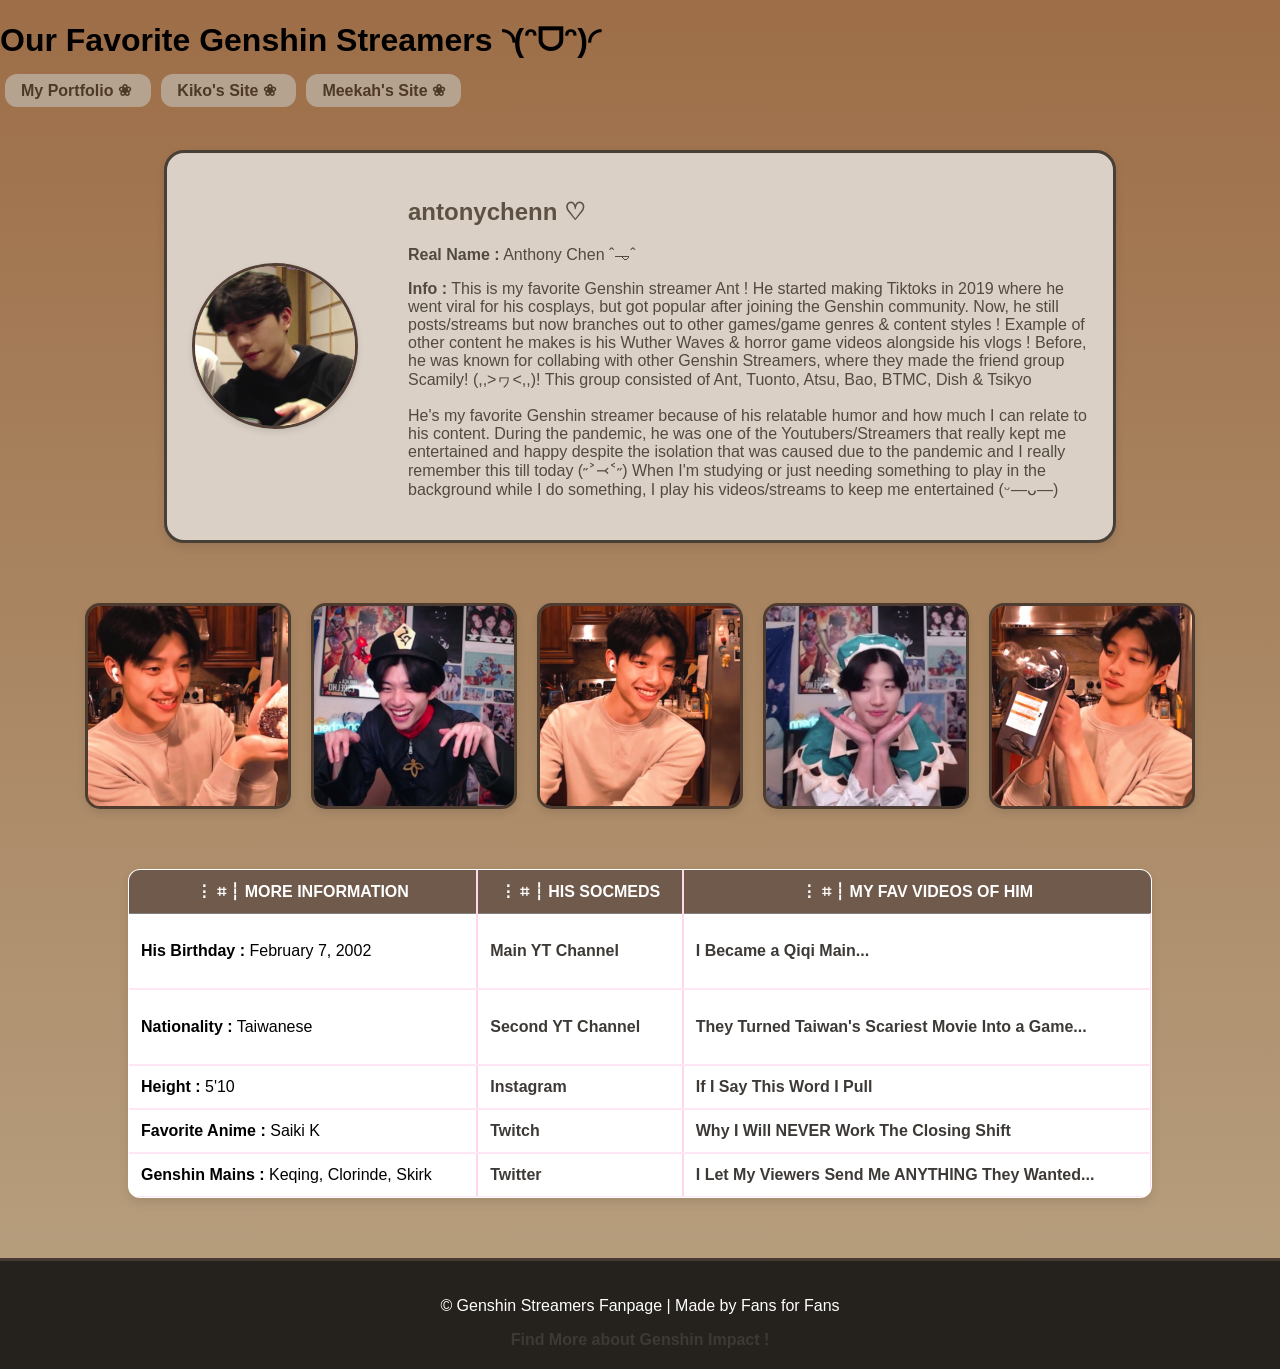
==== public/2Q1GCSLozano.html @ 348d7e45 "2Q1GCSLozano.html" ====
<!DOCTYPE html>
<html lang="eng">
    <head>
        <meta charset="UTF-8">
        <meta viewpoint content = "width=device-width, initial-scale=1.0">
           <meta name="description" content="1st Graded Exercise">
        <title> Our Favorite Genshin Streamers</title>
        <link rel="icon" type = "image/png" href = "https://upload-os-bbs.hoyolab.com/upload/2022/10/03/13055238/af50ff2c8361e49f129f9ef5a3973dce_2126175436198633191.png">
         <link rel="stylesheet" href="stylesheet.css">
        <link rel="preconnect" href="https://fonts.googleapis.com">
        <link rel="preconnect" href="https://fonts.gstatic.com" crossorigin>
        

   <style> 
  body {
            background-image: linear-gradient(to bottom, #9d6e48 , #b8a181); 
            min-height: 100vh; 
            margin: 0; 
            font-family:'Montserrat', sans-serif;
        }

     
        nav {
            margin-top: 10px;
        }

        nav a {
            text-decoration: none;
            color: #4d3925;
            background-color: #b5a28f;
            padding: 8px 16px;
            border-radius: 12px;
            margin: 0 5px;
            font-weight: 600;
            transition: all 0.3s ease;
        }

        nav a:hover {
            background-color: #c4aea0;
            transform: scale(1.1);
        }

             

        .info-box {
            display: flex;              
            align-items: center;          
            justify-content: flex-start; 
            gap: 50px;                   
            background-color: #dad0c6;
            border: 3px solid #484036;
            border-radius: 20px;
            padding: 25px;
            width: 70%;
            margin: 0 auto;
             margin-top: 50px; 
            box-shadow: 0 4px 10px rgba(0,0,0,0.1);
        }

   
        .info-box img {
            width: 160px;
            height: 160px;
            border-radius: 50%;         
            object-fit: cover;           
            border: 3px solid #523f36;   
            box-shadow: 0 3px 6px rgba(0, 0, 0, 0.1);
        }
        .info-box h2 {
            color: #5e5143;
        }

        .info-box p {
            color: #534a3f;
        }

    

        .image-row {
            display: flex;           
            justify-content: center;  
            gap: 20px;                 
            margin-top: 60px;        
        }

        .image-row img {
            width: 200px;              
            height: 200px;
            object-fit: cover;         
            border-radius: 15px;       
            border: 3px solid #4d3c2f;
            box-shadow: 0 4px 8px rgba(0,0,0,0.1);
            transition: transform 0.3s;
        }

        .image-row img:hover {
            transform: scale(1.05);    
        }
        
        table {
            width: 80%;
            margin: 60px auto; 
            border-collapse: collapse; 
            background-color: #fff;
            border-radius: 12px;
            overflow: hidden;
            box-shadow: 0 4px 10px rgba(0,0,0,0.1);
        }

         th {
            background-color: #705a4b;
            color: #ffffff;
            padding: 12px;
            border-right: 2px solid #ffd6ec; 
            text-transform: uppercase;
        }


        th:last-child{
            border-right: none;
        }

        td {
            background-color: #fff;
            padding: 12px;
            border-bottom: 2px solid #ffe6f5; 
            border-right: 2px solid #ffd6ec;   
        }

        a {
           color: #3d3936;          
           text-decoration: none;   
           font-weight: 600;       
        }

        a:hover {
         color: #75695b;          
         text-decoration: underline; 
        }

        

         footer {
         background-color: #25211c; 
         color: #ffffff;            
         text-align: center;        
         padding: 20px;             
         margin-top: 40px; 
         border-top: 3px solid #453b32; 
}

 </style>
 <head>

 <h1>  Our Favorite Genshin Streamers ◝(ᵔᗜᵔ)◜ </h1>
        <nav>
            <a href="../index.html"> My Portfolio ❀ </a>
            <a href="about.html"> Kiko's Site ❀ </a>
            <a href="portfolio.html"> Meekah's Site ❀ </a>
           </nav>
    </header>

  
    <div class="info-box">
         <img src="../assets/ant1.jpg" alt="Profile Picture">  
        <div class="info-text">
        <h2>antonychenn ♡ </h2>
        <p><b> Real Name  :</b> Anthony Chen ˆ𐃷ˆ </p>
        <p><b> Info  :</b>  This is my favorite Genshin streamer Ant ! He started making Tiktoks in 2019 where he went viral for his cosplays, but got popular after joining the Genshin community. Now, he still posts/streams but now branches out to other games/game genres & content styles ! Example of other content he makes is his Wuther Waves & horror game videos alongside his vlogs ! Before, he was known for collabing with other Genshin Streamers, where they made the friend group Scamily! (,,>ヮ<,,)! This group consisted of Ant, Tuonto, Atsu, Bao, BTMC, Dish & Tsikyo </p>
       <p> He's my favorite Genshin streamer because of his relatable humor and how much I can relate to his content. During the pandemic, he was one of the Youtubers/Streamers that really kept me entertained and happy despite the isolation that was caused due to the pandemic and I really remember this till today (˶˃⤙˂˶) When I'm studying or just needing something to play in the background while I do something, I play his videos/streams to keep me entertained (ᵕ—ᴗ—)  </p>
       </div>    
    </div>  

     <div class="image-row">
        <img src="../assets/ant3.jpg" alt="Photo 1">
        <img src= "../assets/ant4.jpg"  alt="Photo 2">
        <img src="../assets/ant2.jpg"  alt="Photo 3">
        <img src="../assets/ant5.jpg"  alt="Photo 3">
        <img src="../assets/ant6.jpg"  alt="Photo 3">
    </div>
</div>
    <table border="1" cellspacing="0" cellpadding="8">
  <tr>
    <th> ⋮ ⌗ ┆ MORE INFORMATION</th>
    <th> ⋮ ⌗ ┆ HIS SOCMEDS</th>
    <th> ⋮ ⌗ ┆ MY FAV VIDEOS OF HIM</th>
  </tr>
  
  <tr>
    <td><p><b> His Birthday :</b> February 7, 2002 </p></td>
    <td>
      <a href="https://www.youtube.com/@antonychenn/videos" target="_blank">
        Main YT Channel
      </a>
    </td>
    <td>
      <a href="https://youtu.be/VrnM8EY9u78?si=4uo8Sqwyr3SFTRcX" target="_blank">
        I Became a Qiqi Main...
      </a>
    </td>
  </tr>

  <tr>
    <td><p><b> Nationality :</b> Taiwanese </p></td>
    <td>
      <a href="https://www.youtube.com/@MoreAnt" target="_blank">
        Second YT Channel
      </a>
    </td>
    <td>
      <a href="https://youtu.be/_EAS-H-7Nkw?si=Q31p_H3Z2tGEgi_k" target="_blank">
        They Turned Taiwan's Scariest Movie Into a Game...
      </a>
    </td>
  </tr>

  <tr>
    <td><b> Height  :</b> 5'10 </td>
    <td>
      <a href="https://www.instagram.com/antonychenn" target="_blank">
        Instagram
      </a>
    </td>
    <td>
      <a href="https://youtu.be/CvlkbTikUq8?si=M5AKN-uP9fh6u9L1" target="_blank">
        If I Say This Word I Pull
      </a>
    </td>
  </tr>

  <tr>
    <td><b> Favorite Anime  :</b> Saiki K </td>
    <td>
      <a href="https://www.twitch.tv/antonychenn" target="_blank">
        Twitch
      </a>
    </td>
    <td>
      <a href="https://youtu.be/tL51WIReTzQ?si=tlgQJIsOS7tCj-Ae" target="_blank">
        Why I Will NEVER Work The Closing Shift
      </a>
    </td>
  </tr>

  <tr>
    <td><b> Genshin Mains  :</b> Keqing, Clorinde, Skirk </td>
    <td>
      <a href="https://twitter.com/antonychenn" target="_blank">
        Twitter
      </a>
    </td>
    <td>
      <a href="https://youtu.be/lSBilqenxtk?si=epYnYNUxsvpBfM3x" target="_blank">
        I Let My Viewers Send Me ANYTHING They Wanted...
      </a>
    </td>
  </tr>
</table>

<footer>
  <p>© Genshin Streamers Fanpage | Made by Fans for Fans </p>
  <a href="https://genshin.hoyoverse.com/en/" target="_blank"> Find More about Genshin Impact !</a>
</footer>

</body>
</html>
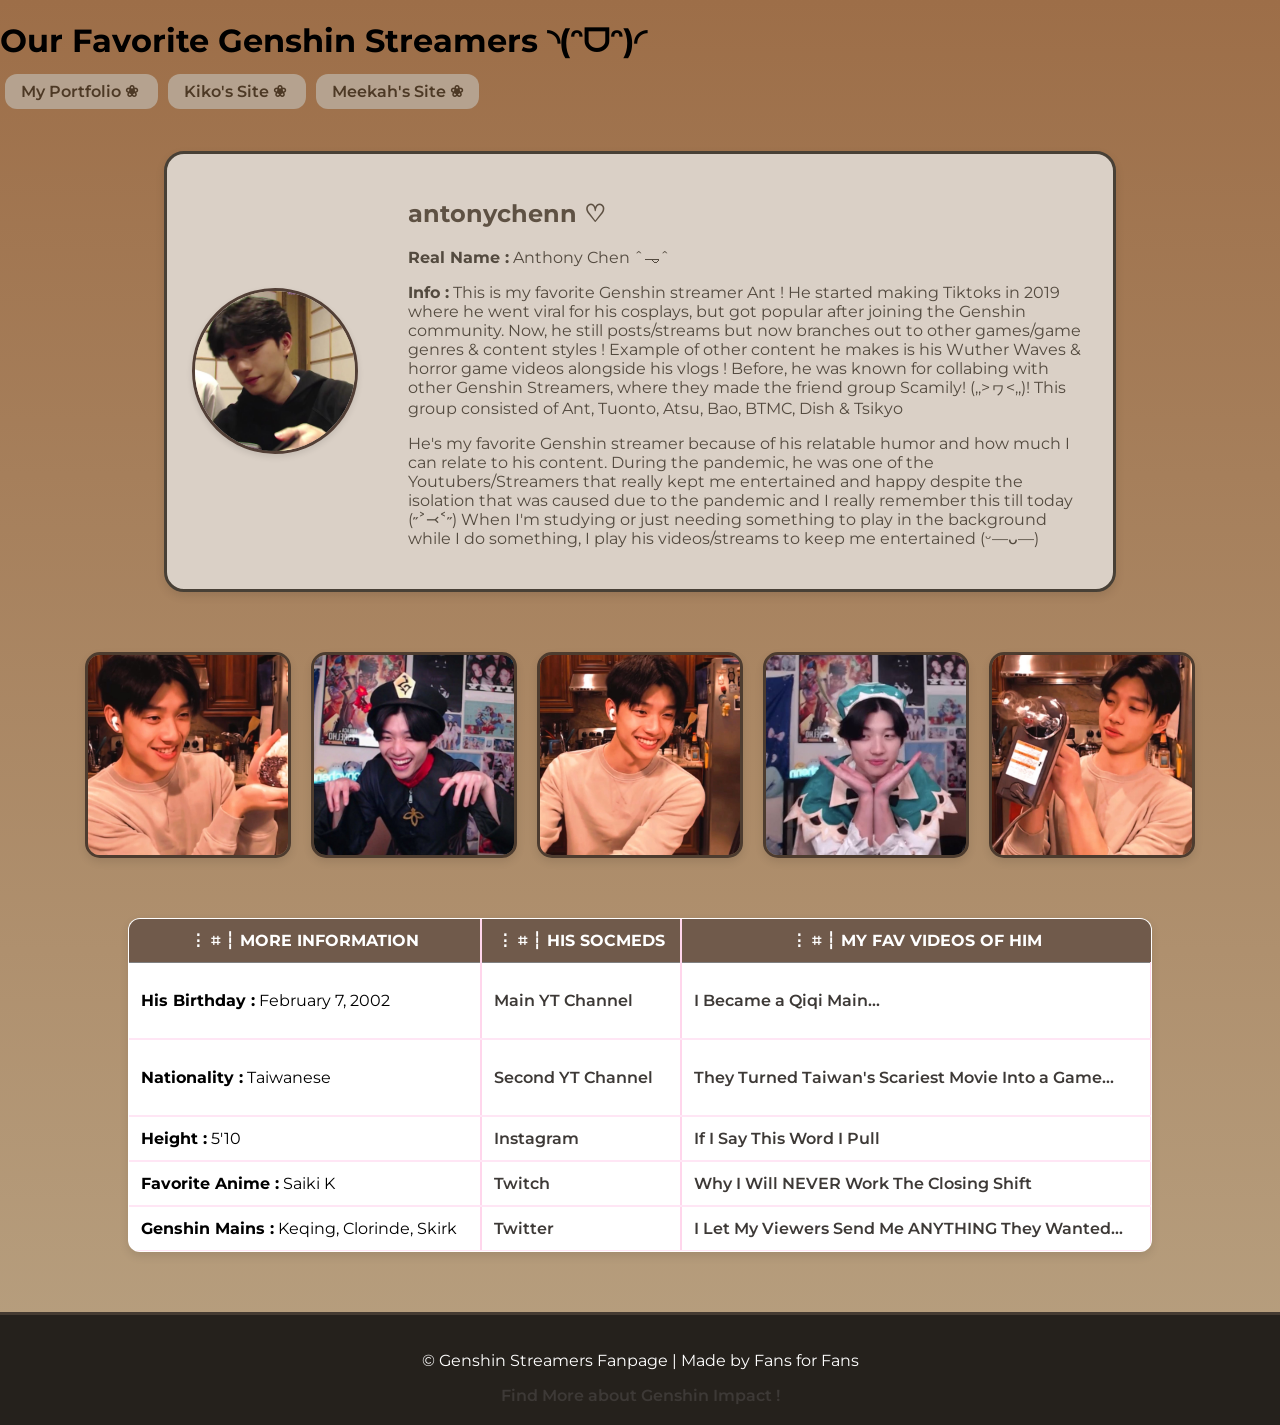
==== commit 0ddb5452: "aaaaplzworkkwhatththehte" ====
--- a/public/2Q1GCSLozano.html
+++ b/public/2Q1GCSLozano.html
@@ -6,9 +6,13 @@
            <meta name="description" content="1st Graded Exercise">
         <title> Our Favorite Genshin Streamers</title>
         <link rel="icon" type = "image/png" href = "https://upload-os-bbs.hoyolab.com/upload/2022/10/03/13055238/af50ff2c8361e49f129f9ef5a3973dce_2126175436198633191.png">
-         <link rel="stylesheet" href="stylesheet.css">
+           <link rel="stylesheet" href="stylesheet.css">
+        <link rel="icon" href="./asset/Venti.jpg" sizes="100x100" type="image/jpg">
         <link rel="preconnect" href="https://fonts.googleapis.com">
-        <link rel="preconnect" href="https://fonts.gstatic.com" crossorigin>
+        <link rel="preconnect" href="https://fonts.gstatic.com/" crossorigin>
+        <link href="https://fonts.googleapis.com/css2?family=Montserrat:ital,wght@0,100..900;1,100..900&display=swap" rel="stylesheet">
+        <script src="script.js" defer></script>
+
         
 
    <style> 
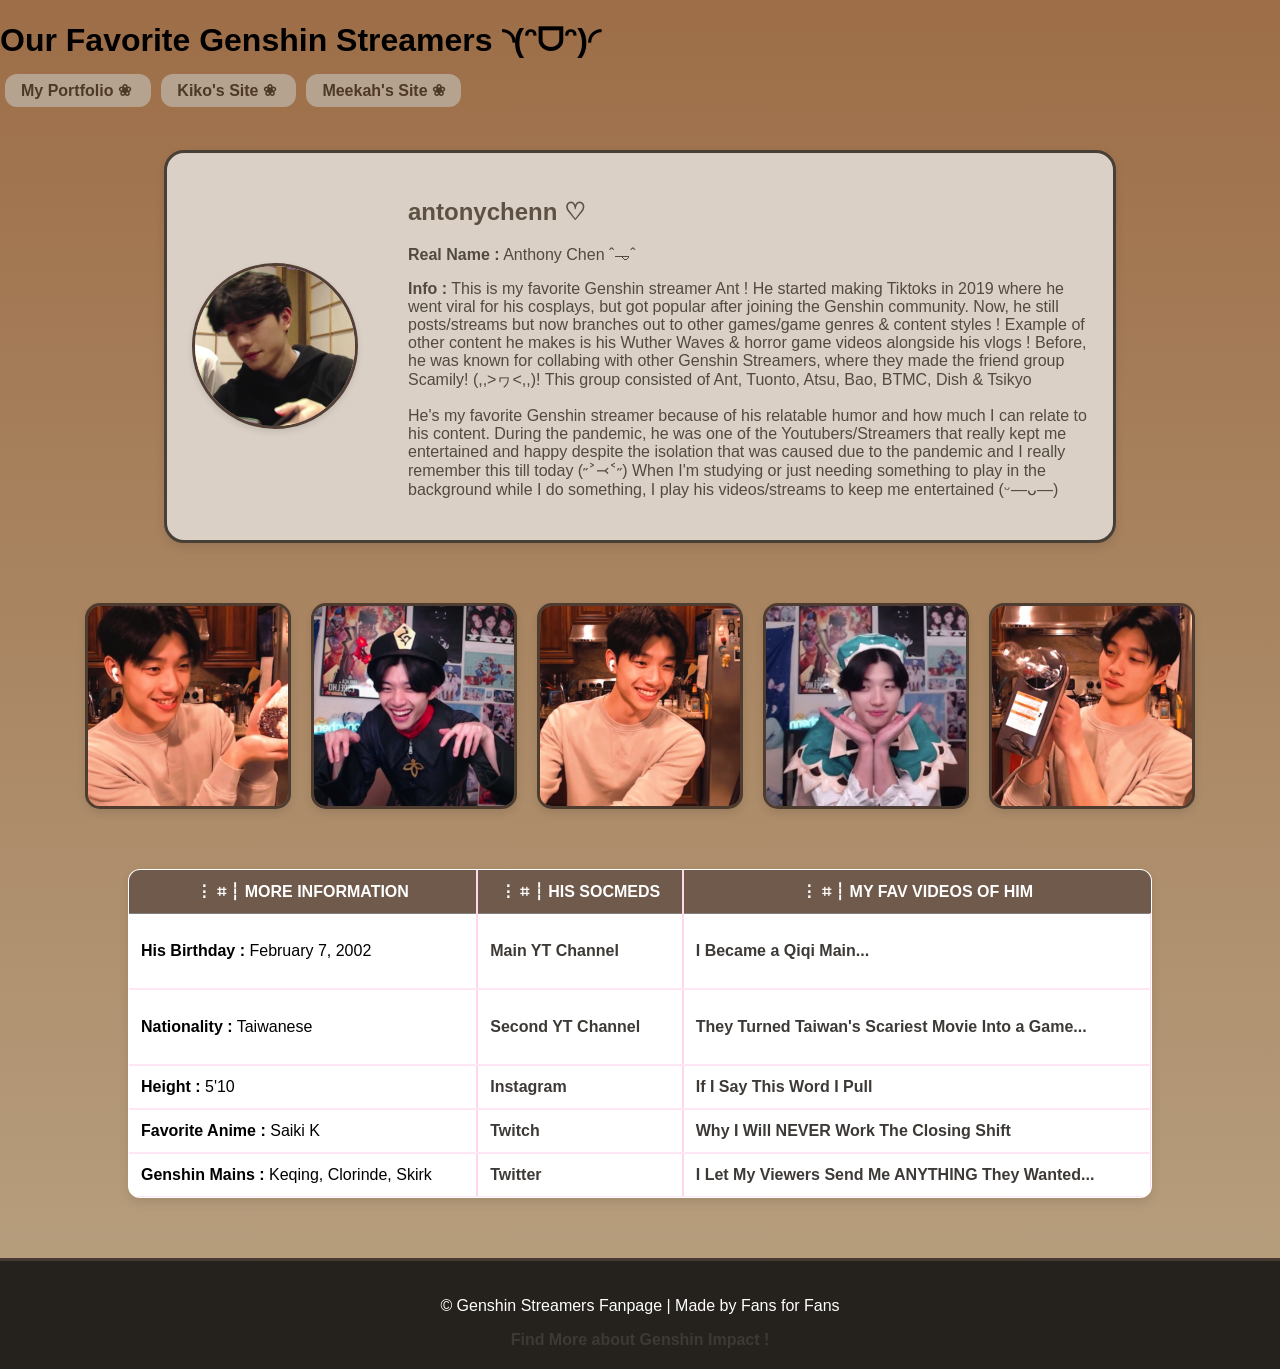
==== commit 420caa39: "ooohbabaywjerethefreakismyhsdauduwa" ====
--- a/public/2Q1GCSLozano.html
+++ b/public/2Q1GCSLozano.html
@@ -7,14 +7,9 @@
         <title> Our Favorite Genshin Streamers</title>
         <link rel="icon" type = "image/png" href = "https://upload-os-bbs.hoyolab.com/upload/2022/10/03/13055238/af50ff2c8361e49f129f9ef5a3973dce_2126175436198633191.png">
            <link rel="stylesheet" href="stylesheet.css">
-        <link rel="icon" href="./asset/Venti.jpg" sizes="100x100" type="image/jpg">
-        <link rel="preconnect" href="https://fonts.googleapis.com">
-        <link rel="preconnect" href="https://fonts.gstatic.com/" crossorigin>
-        <link href="https://fonts.googleapis.com/css2?family=Montserrat:ital,wght@0,100..900;1,100..900&display=swap" rel="stylesheet">
         <script src="script.js" defer></script>
 
-        
-
+    
    <style> 
   body {
             background-image: linear-gradient(to bottom, #9d6e48 , #b8a181); 
@@ -27,6 +22,7 @@
         nav {
             margin-top: 10px;
         }
+
 
         nav a {
             text-decoration: none;
@@ -39,13 +35,13 @@
             transition: all 0.3s ease;
         }
 
+
         nav a:hover {
             background-color: #c4aea0;
             transform: scale(1.1);
         }
 
              
-
         .info-box {
             display: flex;              
             align-items: center;          
@@ -70,22 +66,25 @@
             border: 3px solid #523f36;   
             box-shadow: 0 3px 6px rgba(0, 0, 0, 0.1);
         }
+
+
         .info-box h2 {
             color: #5e5143;
         }
 
+
         .info-box p {
             color: #534a3f;
         }
 
     
-
         .image-row {
             display: flex;           
             justify-content: center;  
             gap: 20px;                 
             margin-top: 60px;        
         }
+
 
         .image-row img {
             width: 200px;              
@@ -97,10 +96,12 @@
             transition: transform 0.3s;
         }
 
+
         .image-row img:hover {
             transform: scale(1.05);    
         }
         
+
         table {
             width: 80%;
             margin: 60px auto; 
@@ -111,6 +112,7 @@
             box-shadow: 0 4px 10px rgba(0,0,0,0.1);
         }
 
+
          th {
             background-color: #705a4b;
             color: #ffffff;
@@ -124,6 +126,7 @@
             border-right: none;
         }
 
+
         td {
             background-color: #fff;
             padding: 12px;
@@ -131,18 +134,19 @@
             border-right: 2px solid #ffd6ec;   
         }
 
+
         a {
            color: #3d3936;          
            text-decoration: none;   
            font-weight: 600;       
         }
 
+
         a:hover {
          color: #75695b;          
          text-decoration: underline; 
         }
 
-        
 
          footer {
          background-color: #25211c; 
@@ -166,7 +170,7 @@
 
   
     <div class="info-box">
-         <img src="../assets/ant1.jpg" alt="Profile Picture">  
+         <img src="../assets/ant1.jpg" alt="antugh">  
         <div class="info-text">
         <h2>antonychenn ♡ </h2>
         <p><b> Real Name  :</b> Anthony Chen ˆ𐃷ˆ </p>
@@ -179,8 +183,8 @@
         <img src="../assets/ant3.jpg" alt="Photo 1">
         <img src= "../assets/ant4.jpg"  alt="Photo 2">
         <img src="../assets/ant2.jpg"  alt="Photo 3">
-        <img src="../assets/ant5.jpg"  alt="Photo 3">
-        <img src="../assets/ant6.jpg"  alt="Photo 3">
+        <img src="../assets/ant5.jpg"  alt="Photo 4">
+        <img src="../assets/ant6.jpg"  alt="Photo 5">
     </div>
 </div>
     <table border="1" cellspacing="0" cellpadding="8">
@@ -193,77 +197,57 @@
   <tr>
     <td><p><b> His Birthday :</b> February 7, 2002 </p></td>
     <td>
-      <a href="https://www.youtube.com/@antonychenn/videos" target="_blank">
-        Main YT Channel
-      </a>
-    </td>
-    <td>
-      <a href="https://youtu.be/VrnM8EY9u78?si=4uo8Sqwyr3SFTRcX" target="_blank">
-        I Became a Qiqi Main...
-      </a>
+      <a href="https://www.youtube.com/@antonychenn/videos" target="_ytmain">Main YT Channel</a>
+    </td>
+    <td>
+      <a href="https://youtu.be/VrnM8EY9u78?si=4uo8Sqwyr3SFTRcX" target="_yt1"> I Became a Qiqi Main...</a>
     </td>
   </tr>
 
   <tr>
     <td><p><b> Nationality :</b> Taiwanese </p></td>
     <td>
-      <a href="https://www.youtube.com/@MoreAnt" target="_blank">
-        Second YT Channel
-      </a>
-    </td>
-    <td>
-      <a href="https://youtu.be/_EAS-H-7Nkw?si=Q31p_H3Z2tGEgi_k" target="_blank">
-        They Turned Taiwan's Scariest Movie Into a Game...
-      </a>
+      <a href="https://www.youtube.com/@MoreAnt" target="_ytsecond"> Second YT Channel</a>
+    </td>
+    <td>
+      <a href="https://youtu.be/_EAS-H-7Nkw?si=Q31p_H3Z2tGEgi_k" target="_yt2">They Turned Taiwan's Scariest Movie Into a Game...</a>
     </td>
   </tr>
 
   <tr>
     <td><b> Height  :</b> 5'10 </td>
     <td>
-      <a href="https://www.instagram.com/antonychenn" target="_blank">
-        Instagram
-      </a>
-    </td>
-    <td>
-      <a href="https://youtu.be/CvlkbTikUq8?si=M5AKN-uP9fh6u9L1" target="_blank">
-        If I Say This Word I Pull
-      </a>
+      <a href="https://www.instagram.com/antonychenn" target="_ig">Instagram </a>
+    </td>
+    <td>
+      <a href="https://youtu.be/CvlkbTikUq8?si=M5AKN-uP9fh6u9L1" target="_yt3">If I Say This Word I Pull</a>
     </td>
   </tr>
 
   <tr>
     <td><b> Favorite Anime  :</b> Saiki K </td>
     <td>
-      <a href="https://www.twitch.tv/antonychenn" target="_blank">
-        Twitch
-      </a>
-    </td>
-    <td>
-      <a href="https://youtu.be/tL51WIReTzQ?si=tlgQJIsOS7tCj-Ae" target="_blank">
-        Why I Will NEVER Work The Closing Shift
-      </a>
+      <a href="https://www.twitch.tv/antonychenn" target="_twitch"> Twitch</a>
+    </td>
+    <td>
+      <a href="https://youtu.be/tL51WIReTzQ?si=tlgQJIsOS7tCj-Ae" target="_yt4"> Why I Will NEVER Work The Closing Shift</a>
     </td>
   </tr>
 
   <tr>
     <td><b> Genshin Mains  :</b> Keqing, Clorinde, Skirk </td>
     <td>
-      <a href="https://twitter.com/antonychenn" target="_blank">
-        Twitter
-      </a>
-    </td>
-    <td>
-      <a href="https://youtu.be/lSBilqenxtk?si=epYnYNUxsvpBfM3x" target="_blank">
-        I Let My Viewers Send Me ANYTHING They Wanted...
-      </a>
+      <a href="https://twitter.com/antonychenn" target="_twt">Twitter</a>
+    </td>
+    <td>
+      <a href="https://youtu.be/lSBilqenxtk?si=epYnYNUxsvpBfM3x" target="_yt5"> I Let My Viewers Send Me ANYTHING They Wanted...</a>
     </td>
   </tr>
 </table>
 
 <footer>
   <p>© Genshin Streamers Fanpage | Made by Fans for Fans </p>
-  <a href="https://genshin.hoyoverse.com/en/" target="_blank"> Find More about Genshin Impact !</a>
+  <a href="https://genshin.hoyoverse.com/en/" target="_hoyoverse"> Find More about Genshin Impact !</a>
 </footer>
 
 </body>
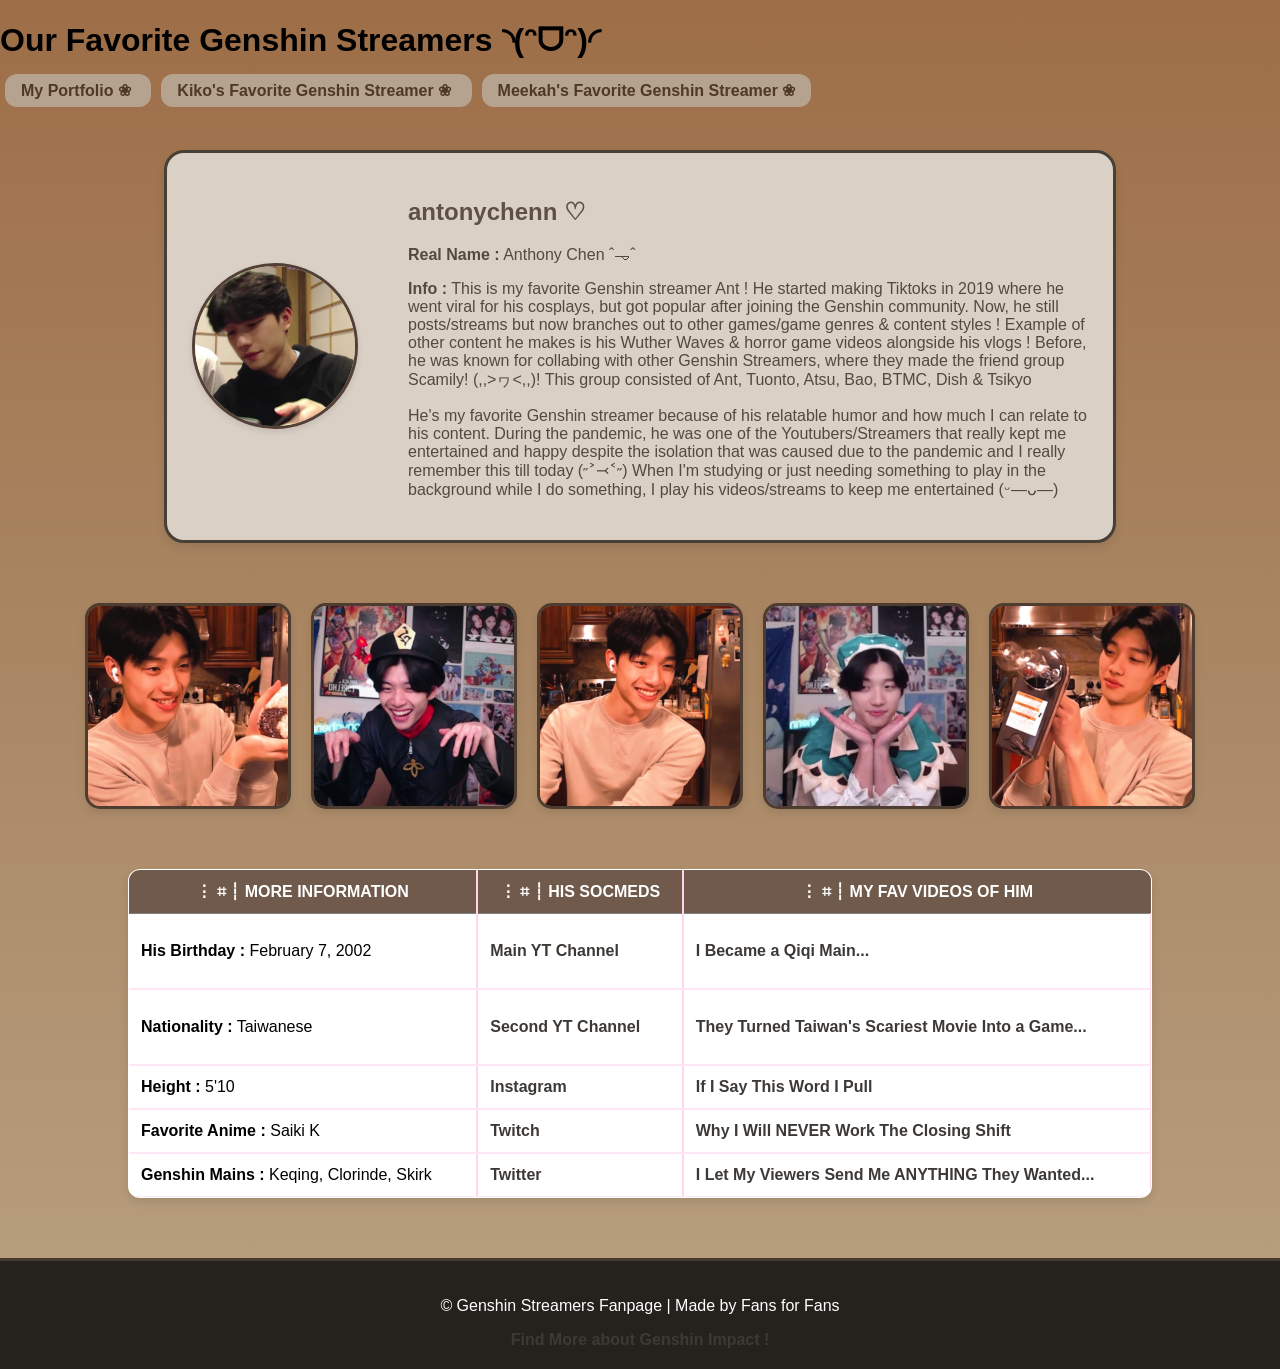
==== commit c08d2979: "ohhbabywherethismyhusbandwajtstakinghimsologn" ====
--- a/public/2Q1GCSLozano.html
+++ b/public/2Q1GCSLozano.html
@@ -159,14 +159,14 @@
 
  </style>
  <head>
-
+</header>
  <h1>  Our Favorite Genshin Streamers ◝(ᵔᗜᵔ)◜ </h1>
         <nav>
             <a href="../index.html"> My Portfolio ❀ </a>
-            <a href="about.html"> Kiko's Site ❀ </a>
-            <a href="portfolio.html"> Meekah's Site ❀ </a>
+            <a href="https://monrealkiko.github.io/2QPortfolioCSMonreal/public/2Q1GCesiumMonreal.html"> Kiko's Favorite Genshin Streamer ❀ </a>
+            <a href="portfolio.html"> Meekah's Favorite Genshin Streamer ❀ </a>
            </nav>
-    </header>
+    <header>
 
   
     <div class="info-box">
@@ -197,51 +197,32 @@
   <tr>
     <td><p><b> His Birthday :</b> February 7, 2002 </p></td>
     <td>
-      <a href="https://www.youtube.com/@antonychenn/videos" target="_ytmain">Main YT Channel</a>
-    </td>
-    <td>
-      <a href="https://youtu.be/VrnM8EY9u78?si=4uo8Sqwyr3SFTRcX" target="_yt1"> I Became a Qiqi Main...</a>
-    </td>
-  </tr>
-
-  <tr>
-    <td><p><b> Nationality :</b> Taiwanese </p></td>
-    <td>
-      <a href="https://www.youtube.com/@MoreAnt" target="_ytsecond"> Second YT Channel</a>
-    </td>
-    <td>
-      <a href="https://youtu.be/_EAS-H-7Nkw?si=Q31p_H3Z2tGEgi_k" target="_yt2">They Turned Taiwan's Scariest Movie Into a Game...</a>
-    </td>
-  </tr>
-
-  <tr>
-    <td><b> Height  :</b> 5'10 </td>
-    <td>
-      <a href="https://www.instagram.com/antonychenn" target="_ig">Instagram </a>
-    </td>
-    <td>
-      <a href="https://youtu.be/CvlkbTikUq8?si=M5AKN-uP9fh6u9L1" target="_yt3">If I Say This Word I Pull</a>
-    </td>
-  </tr>
-
-  <tr>
-    <td><b> Favorite Anime  :</b> Saiki K </td>
-    <td>
-      <a href="https://www.twitch.tv/antonychenn" target="_twitch"> Twitch</a>
-    </td>
-    <td>
-      <a href="https://youtu.be/tL51WIReTzQ?si=tlgQJIsOS7tCj-Ae" target="_yt4"> Why I Will NEVER Work The Closing Shift</a>
-    </td>
-  </tr>
-
-  <tr>
-    <td><b> Genshin Mains  :</b> Keqing, Clorinde, Skirk </td>
-    <td>
-      <a href="https://twitter.com/antonychenn" target="_twt">Twitter</a>
-    </td>
-    <td>
-      <a href="https://youtu.be/lSBilqenxtk?si=epYnYNUxsvpBfM3x" target="_yt5"> I Let My Viewers Send Me ANYTHING They Wanted...</a>
-    </td>
+      <a href="https://www.youtube.com/@antonychenn/videos" target="_ytmain">Main YT Channel</a> </td> <td>
+      <a href="https://youtu.be/VrnM8EY9u78?si=4uo8Sqwyr3SFTRcX" target="_yt1"> I Became a Qiqi Main...</a></td>
+  </tr>
+
+  <tr>
+    <td><p><b> Nationality :</b> Taiwanese </p></td> <td>
+      <a href="https://www.youtube.com/@MoreAnt" target="_ytsecond"> Second YT Channel</a></td><td>
+      <a href="https://youtu.be/_EAS-H-7Nkw?si=Q31p_H3Z2tGEgi_k" target="_yt2">They Turned Taiwan's Scariest Movie Into a Game...</a></td>
+  </tr>
+
+  <tr>
+    <td><b> Height  :</b> 5'10 </td> <td>
+      <a href="https://www.instagram.com/antonychenn" target="_ig">Instagram </a></td><td>
+      <a href="https://youtu.be/CvlkbTikUq8?si=M5AKN-uP9fh6u9L1" target="_yt3">If I Say This Word I Pull</a></td>
+  </tr>
+
+  <tr>
+    <td><b> Favorite Anime  :</b> Saiki K </td><td>
+      <a href="https://www.twitch.tv/antonychenn" target="_twitch"> Twitch</a></td><td>
+      <a href="https://youtu.be/tL51WIReTzQ?si=tlgQJIsOS7tCj-Ae" target="_yt4"> Why I Will NEVER Work The Closing Shift</a></td>
+  </tr>
+
+  <tr>
+    <td><b> Genshin Mains  :</b> Keqing, Clorinde, Skirk </td><td>
+      <a href="https://twitter.com/antonychenn" target="_twt">Twitter</a></td><td>
+      <a href="https://youtu.be/lSBilqenxtk?si=epYnYNUxsvpBfM3x" target="_yt5"> I Let My Viewers Send Me ANYTHING They Wanted...</a></td>
   </tr>
 </table>
 
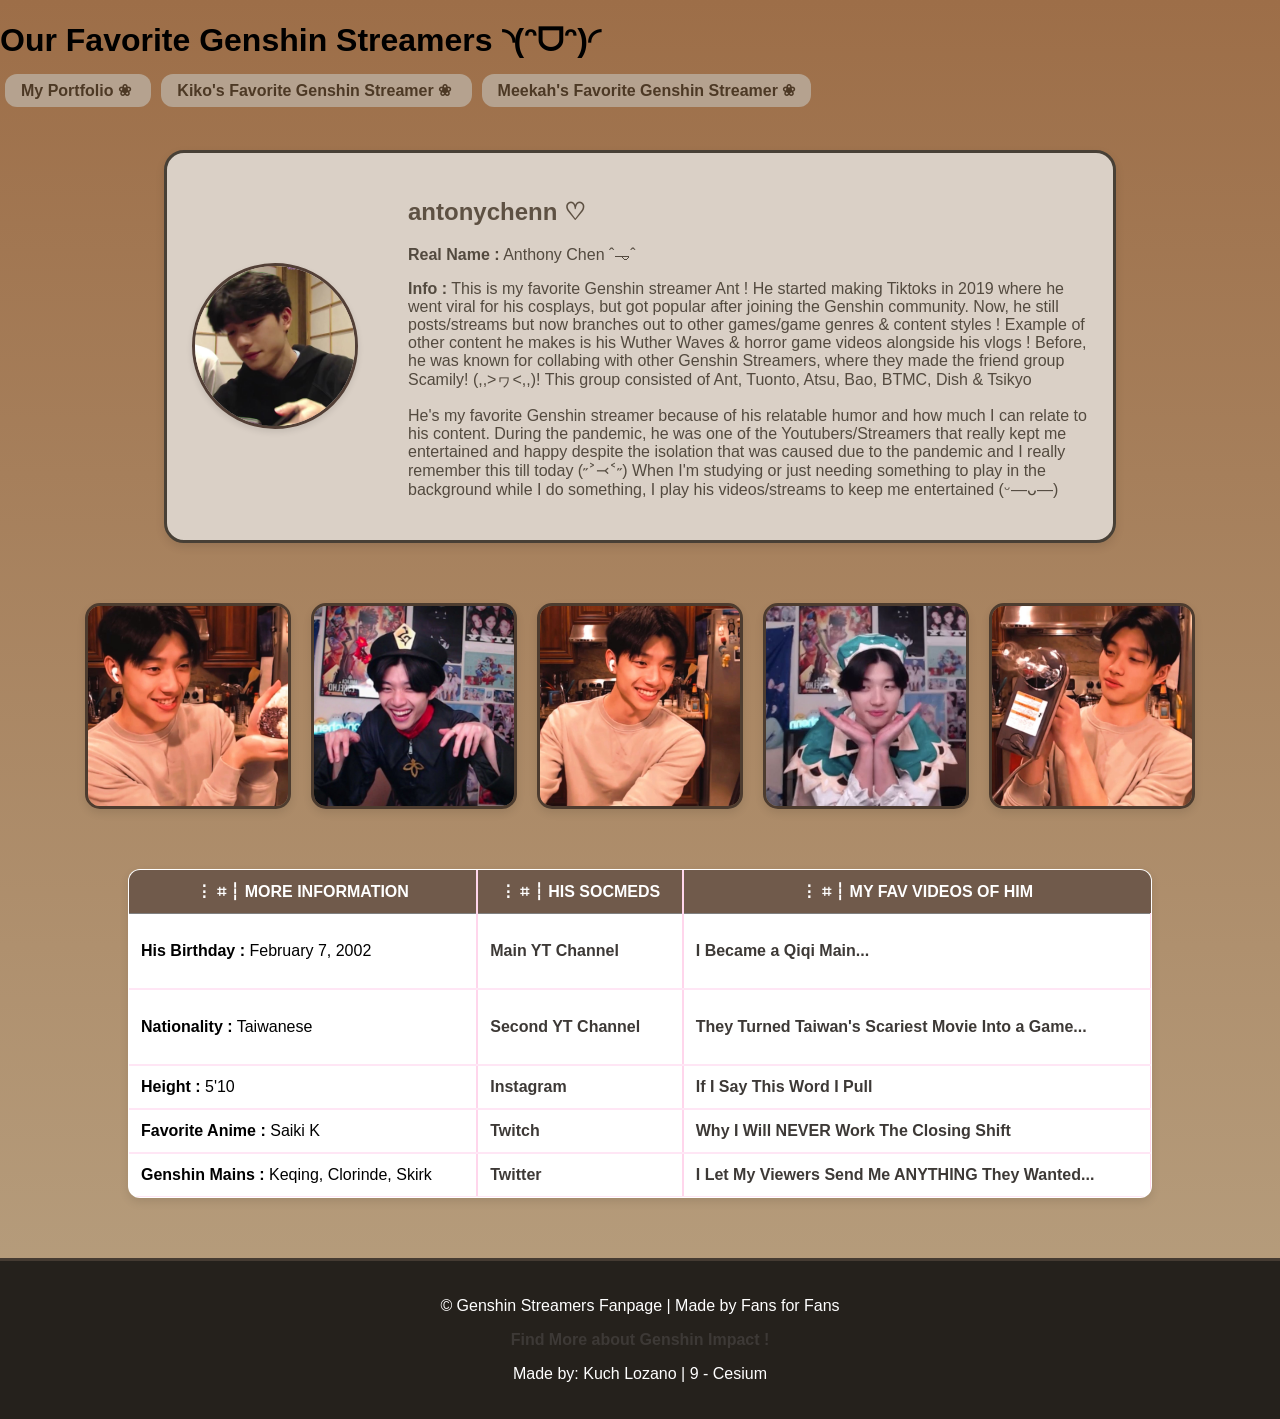
==== commit 94f2cfe5: "ohhhhnananana" ====
--- a/public/2Q1GCSLozano.html
+++ b/public/2Q1GCSLozano.html
@@ -164,7 +164,7 @@
         <nav>
             <a href="../index.html"> My Portfolio ❀ </a>
             <a href="https://monrealkiko.github.io/2QPortfolioCSMonreal/public/2Q1GCesiumMonreal.html"> Kiko's Favorite Genshin Streamer ❀ </a>
-            <a href="portfolio.html"> Meekah's Favorite Genshin Streamer ❀ </a>
+            <a href="ihearthebirdsinthesummerbreeze.html"> Meekah's Favorite Genshin Streamer ❀ </a>
            </nav>
     <header>
 
@@ -229,6 +229,7 @@
 <footer>
   <p>© Genshin Streamers Fanpage | Made by Fans for Fans </p>
   <a href="https://genshin.hoyoverse.com/en/" target="_hoyoverse"> Find More about Genshin Impact !</a>
+  <p> Made by: Kuch Lozano | 9 - Cesium </p>
 </footer>
 
 </body>
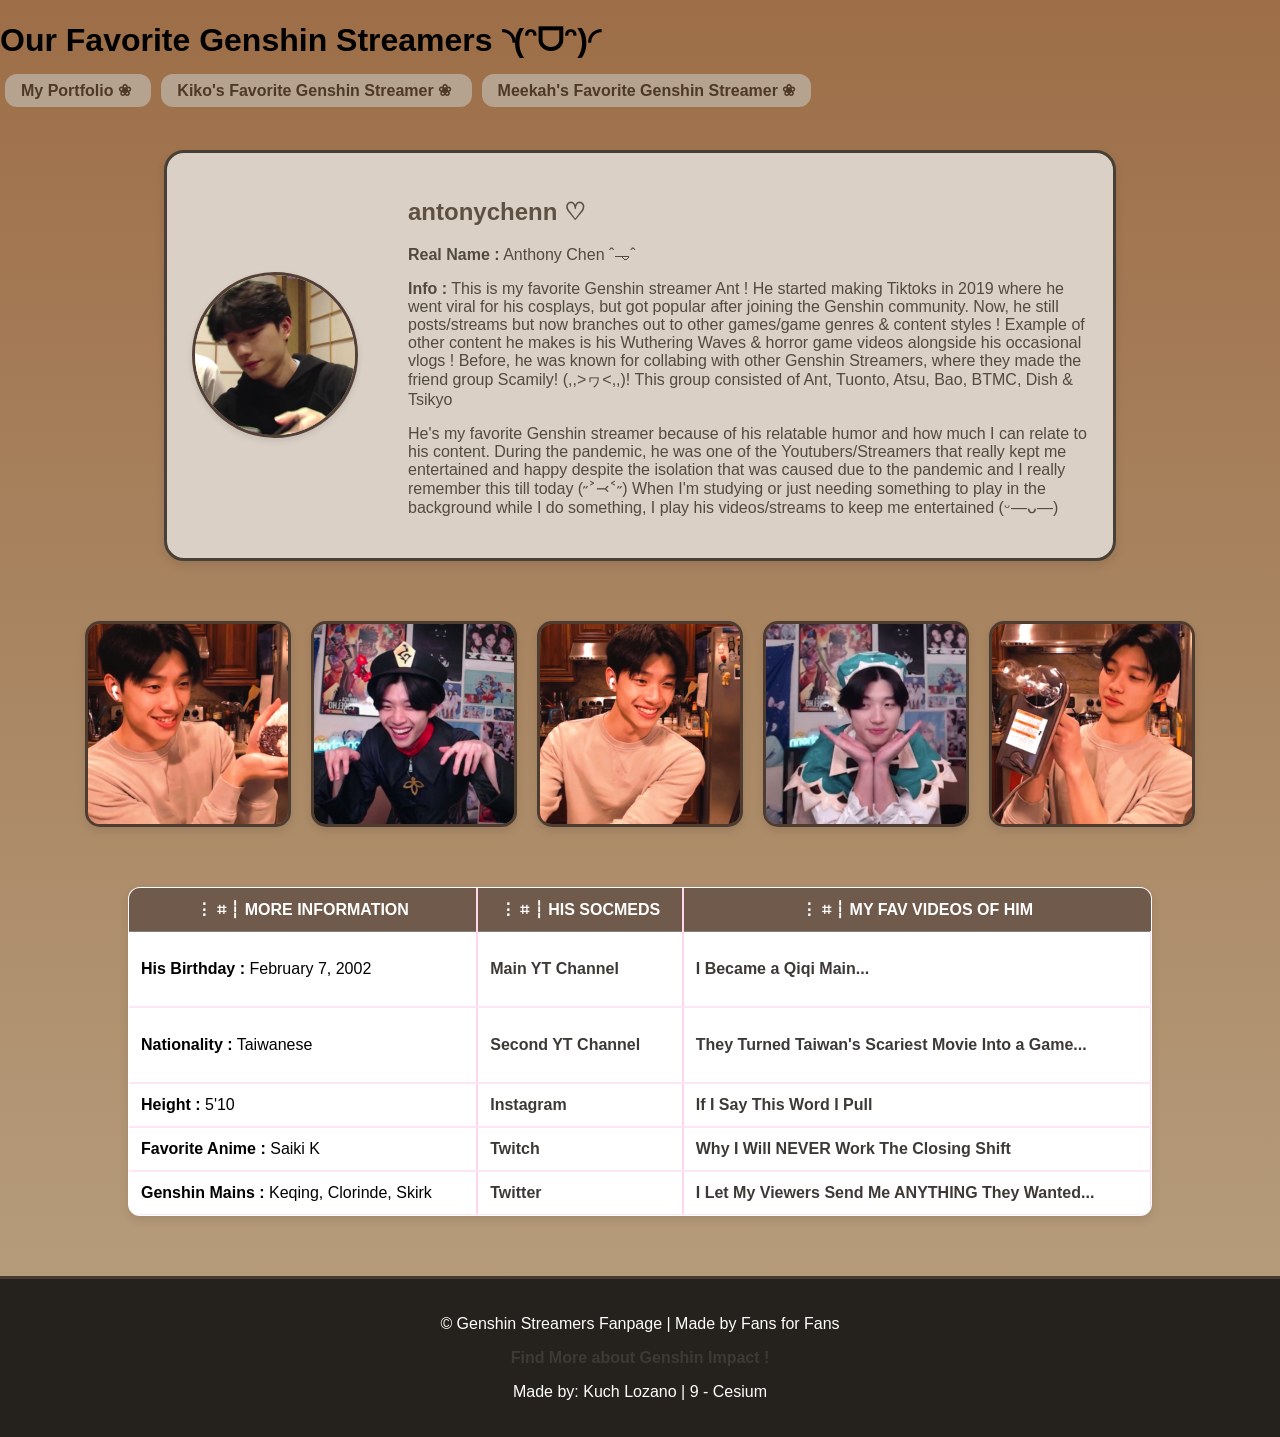
==== commit 43ef5670: "ooooo" ====
--- a/public/2Q1GCSLozano.html
+++ b/public/2Q1GCSLozano.html
@@ -15,7 +15,8 @@
             background-image: linear-gradient(to bottom, #9d6e48 , #b8a181); 
             min-height: 100vh; 
             margin: 0; 
-            font-family:'Montserrat', sans-serif;
+            font-family: "Poppins", sans-serif;
+
         }
 
      
@@ -174,7 +175,7 @@
         <div class="info-text">
         <h2>antonychenn ♡ </h2>
         <p><b> Real Name  :</b> Anthony Chen ˆ𐃷ˆ </p>
-        <p><b> Info  :</b>  This is my favorite Genshin streamer Ant ! He started making Tiktoks in 2019 where he went viral for his cosplays, but got popular after joining the Genshin community. Now, he still posts/streams but now branches out to other games/game genres & content styles ! Example of other content he makes is his Wuther Waves & horror game videos alongside his vlogs ! Before, he was known for collabing with other Genshin Streamers, where they made the friend group Scamily! (,,>ヮ<,,)! This group consisted of Ant, Tuonto, Atsu, Bao, BTMC, Dish & Tsikyo </p>
+        <p><b> Info  :</b>  This is my favorite Genshin streamer Ant ! He started making Tiktoks in 2019 where he went viral for his cosplays, but got popular after joining the Genshin community. Now, he still posts/streams but now branches out to other games/game genres & content styles ! Example of other content he makes is his Wuthering Waves & horror game videos alongside his occasional vlogs ! Before, he was known for collabing with other Genshin Streamers, where they made the friend group Scamily! (,,>ヮ<,,)! This group consisted of Ant, Tuonto, Atsu, Bao, BTMC, Dish & Tsikyo </p>
        <p> He's my favorite Genshin streamer because of his relatable humor and how much I can relate to his content. During the pandemic, he was one of the Youtubers/Streamers that really kept me entertained and happy despite the isolation that was caused due to the pandemic and I really remember this till today (˶˃⤙˂˶) When I'm studying or just needing something to play in the background while I do something, I play his videos/streams to keep me entertained (ᵕ—ᴗ—)  </p>
        </div>    
     </div>  
